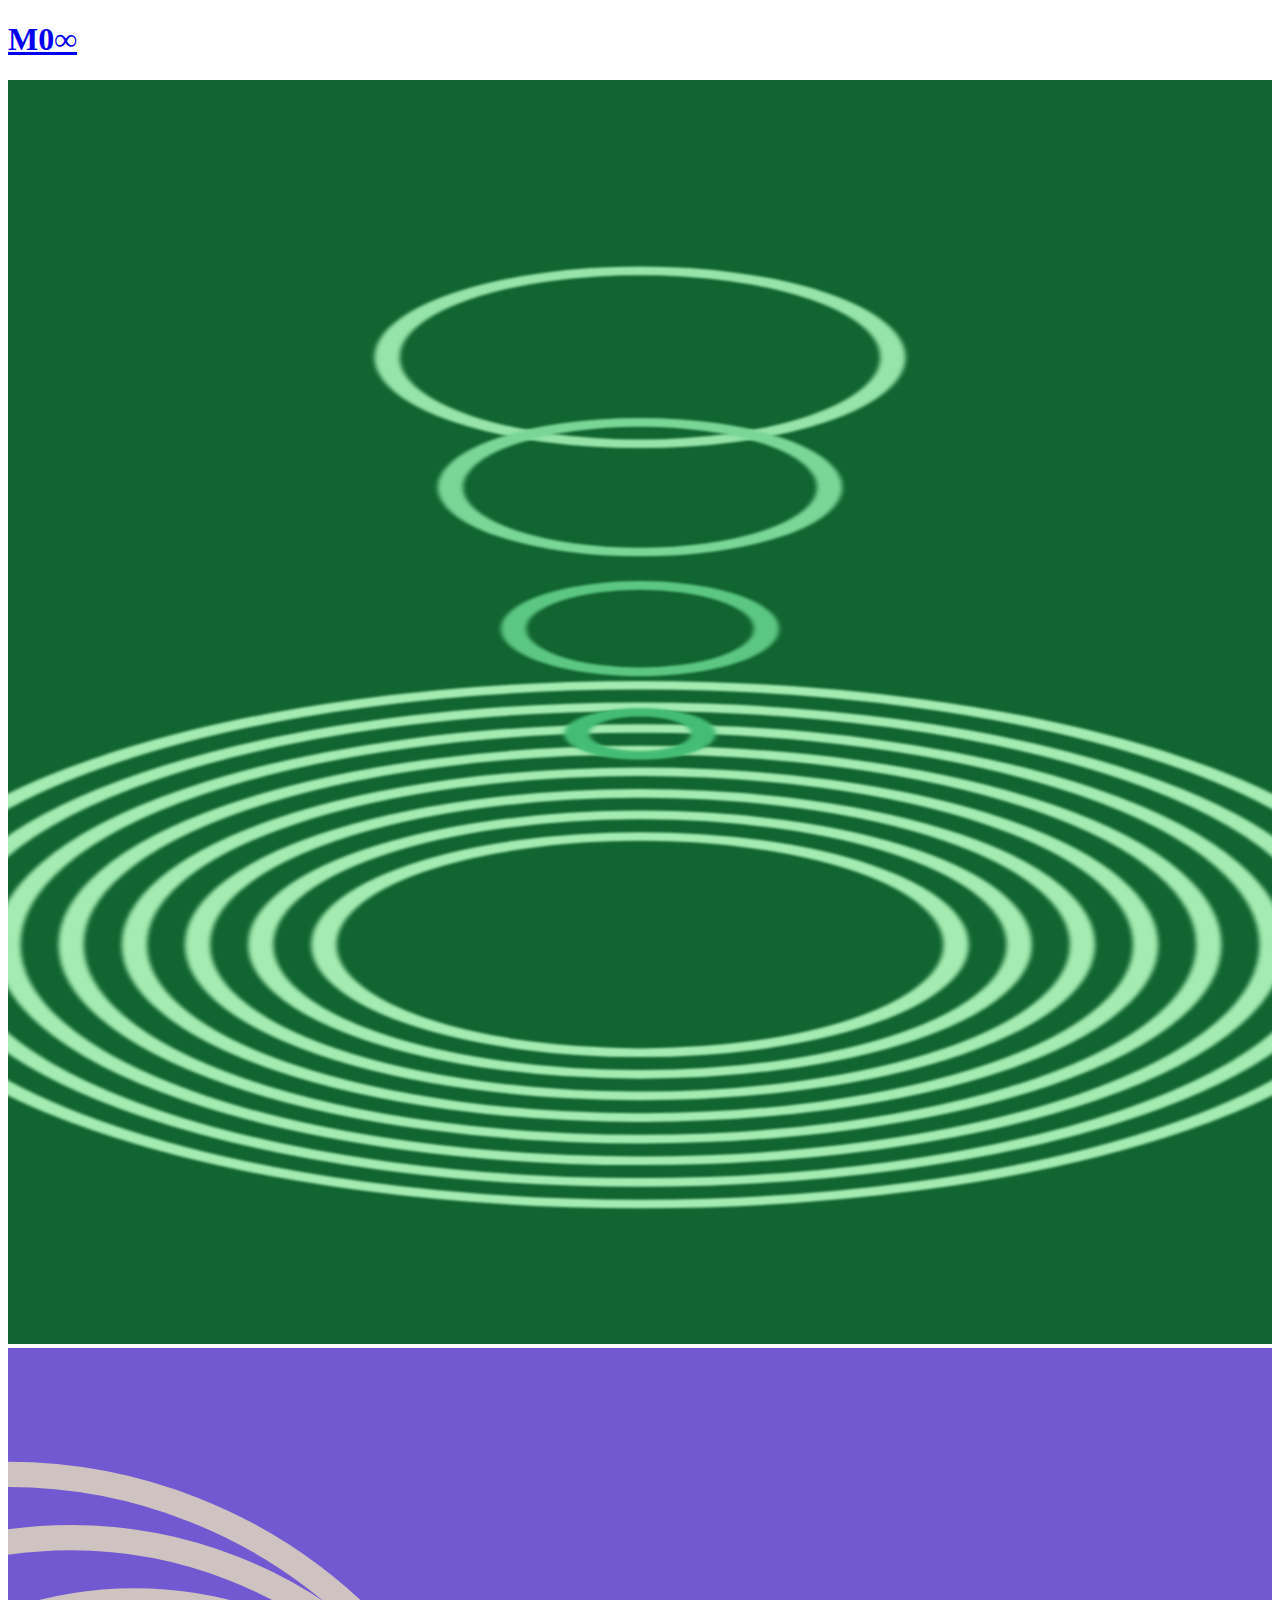
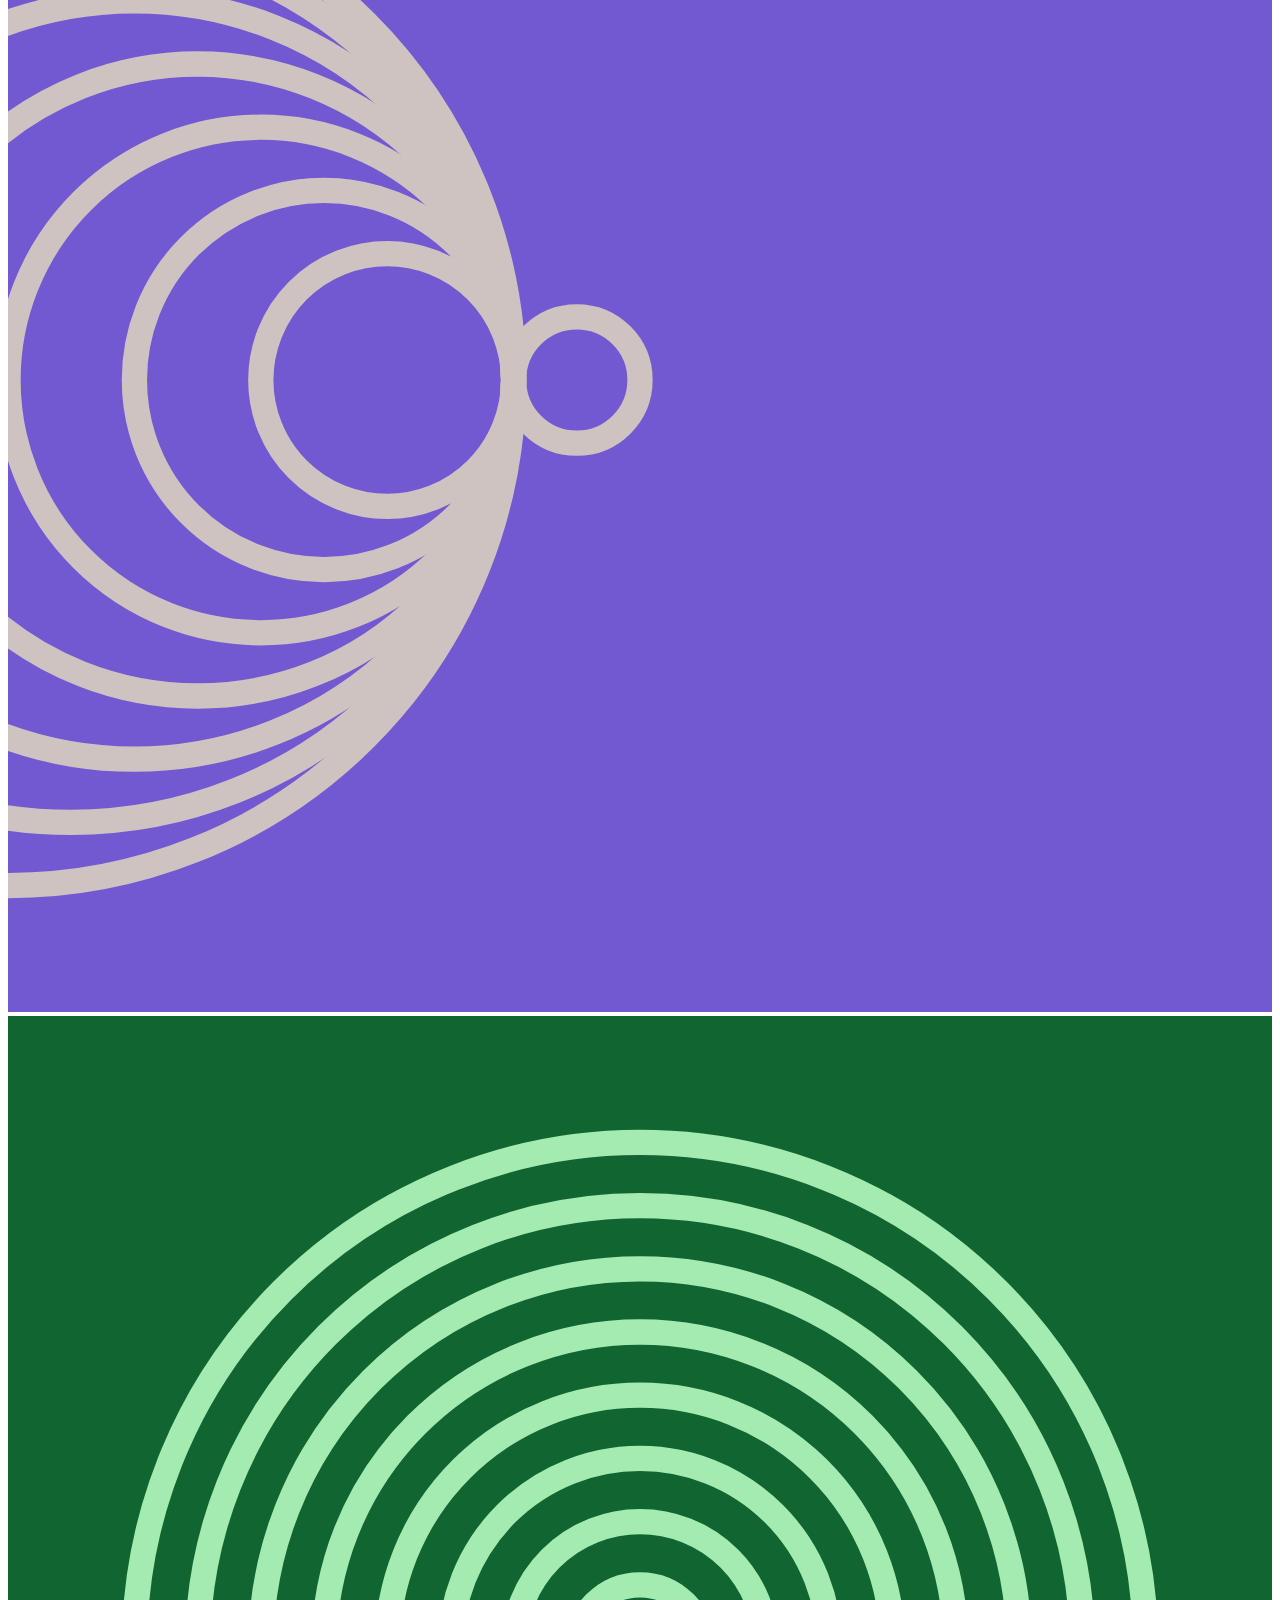
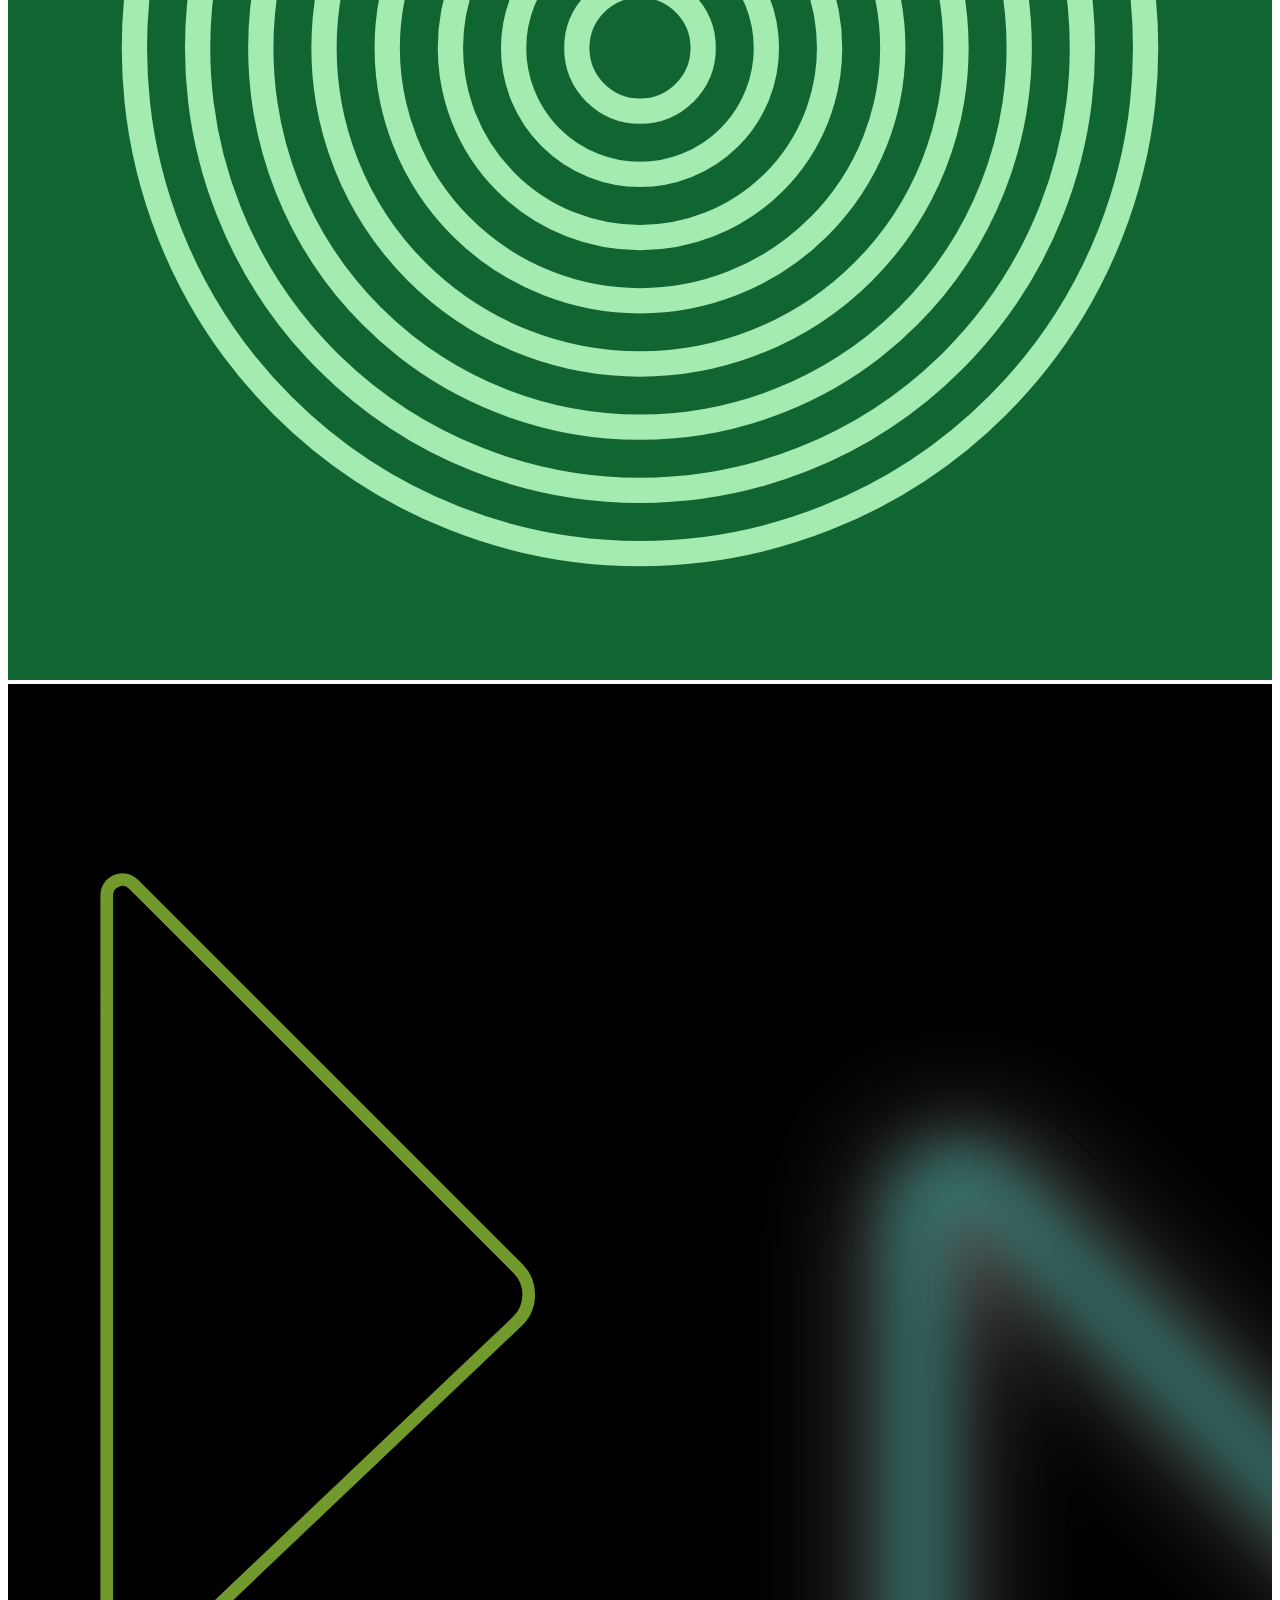
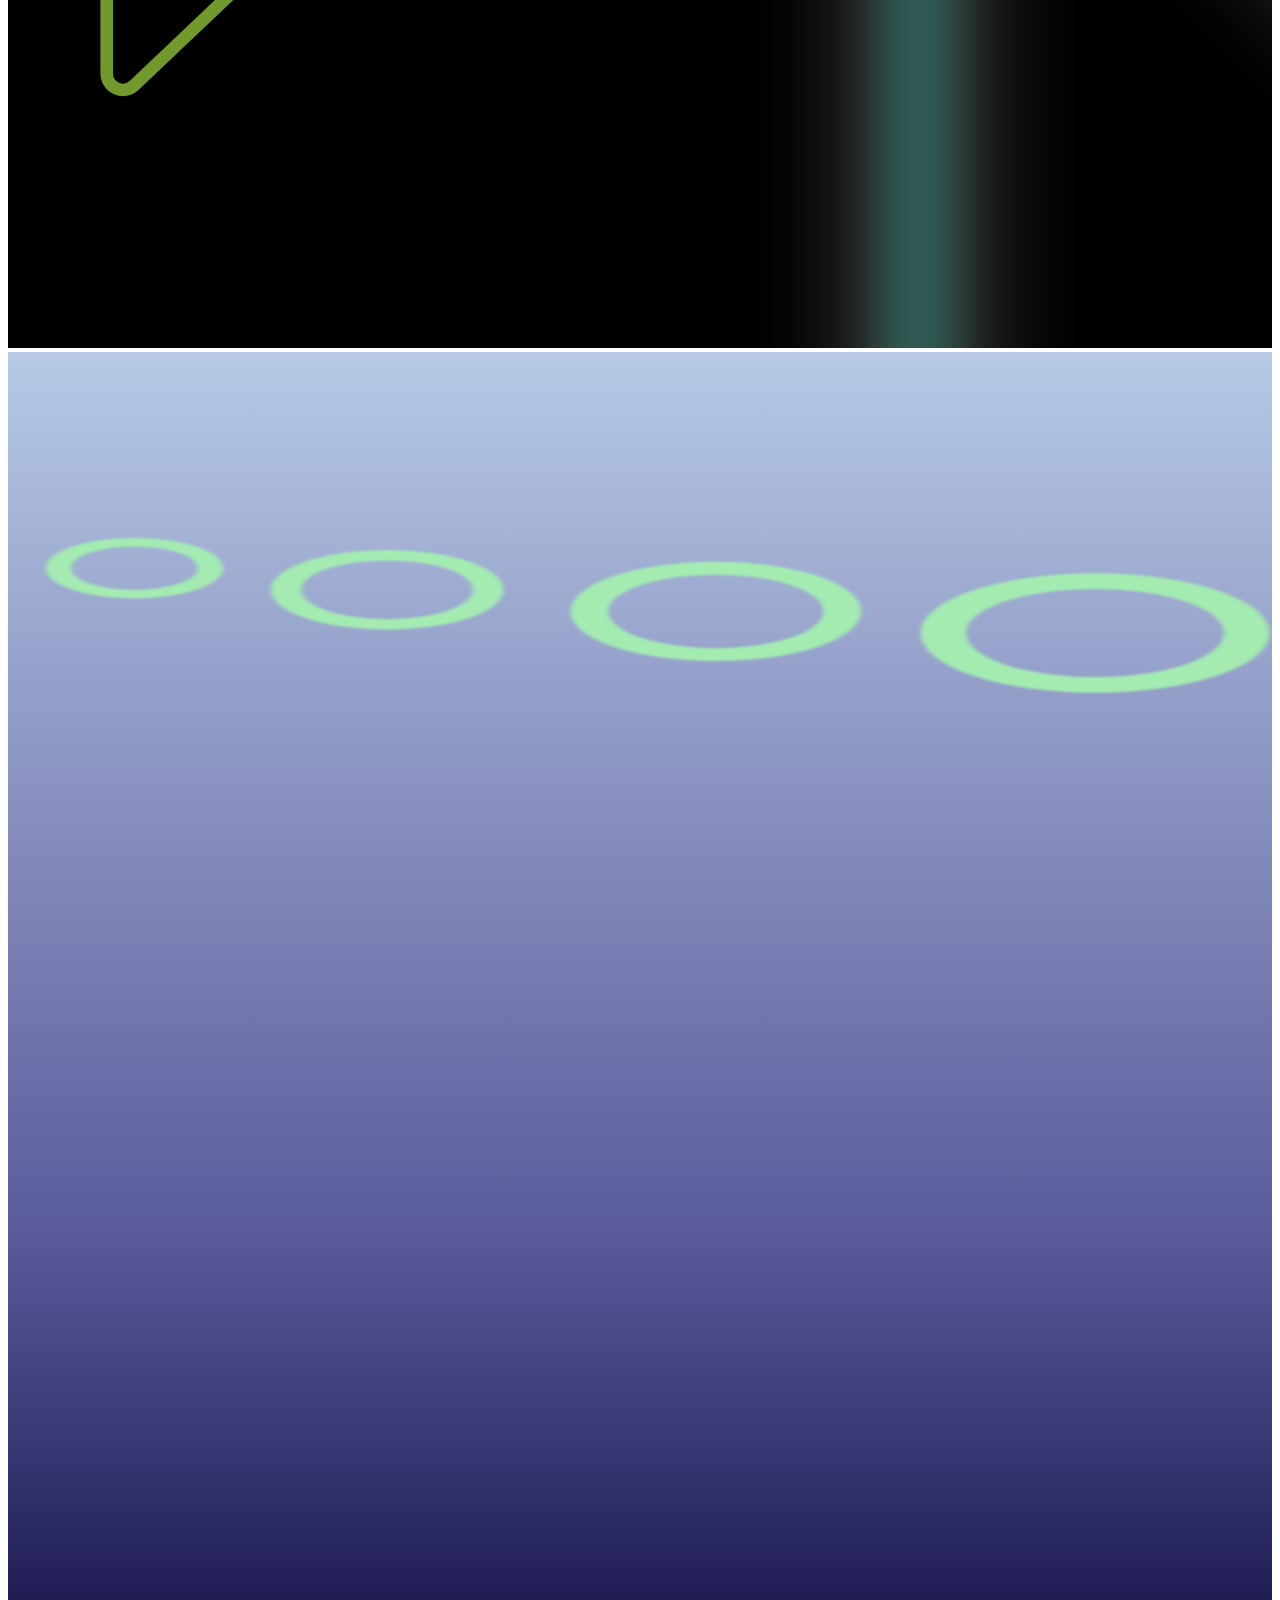
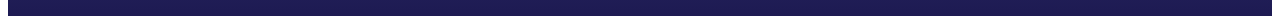
==== svg_delay.html @ e605350e "Add files via upload" ====
<!DOCTYPE html>
<html lang="en">
<head>
    <meta charset="UTF-8">
    <meta http-equiv="X-UA-Compatible" content="IE=edge">
    <meta name="viewport" content="width=device-width, initial-scale=1.0">
    <link rel="stylesheet" href="styles.css">
    <title>meus SVG</title>
</head>
<body>
    <h1 class="card__title"><a href="#">M0&#8734;</a>  
    </h1>
    <div class="container">
        <img src="svg/cimaBaixo_.svg" alt="cima para baixo">
        <img src="svg/paraLado.svg" alt="para o lado">
        <img src="svg/transftr_translate.svg" alt="transftr_translate">
        <img src="svg/triangulo2.svg" alt="triangulo2">
        <img src="svg/soDelay.svg" alt="soDelay">
    </div>
    
    
</body>
</html>
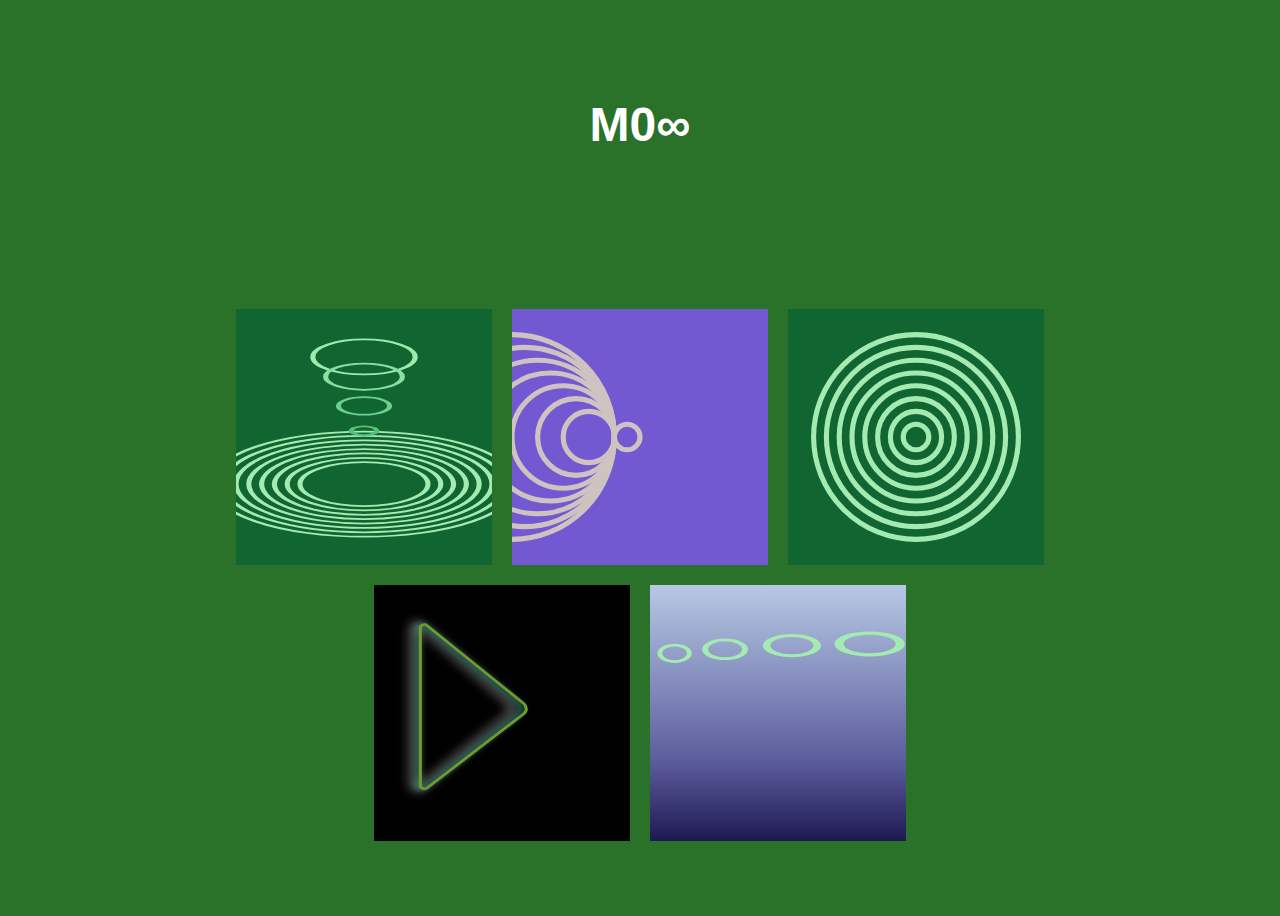
==== commit b4528381: "Update svg_delay.html" ====
--- a/svg_delay.html
+++ b/svg_delay.html
@@ -8,7 +8,7 @@
     <title>meus SVG</title>
 </head>
 <body>
-    <h1 class="card__title"><a href="#">M0&#8734;</a>  
+    <h1 class="card__title"><a href="index.html">M0&#8734;</a>  
     </h1>
     <div class="container">
         <img src="svg/cimaBaixo_.svg" alt="cima para baixo">
@@ -20,4 +20,4 @@
     
     
 </body>
-</html>+</html>
--- a/styles.css
+++ b/styles.css
@@ -0,0 +1,31 @@
+body {
+    height: 100vh;
+    display: grid;
+    place-items: center;
+    font-family: 'Oswald', sans-serif;
+    background-color: rgb(42, 114, 42);
+  }
+h1 {
+    font-size: 3em;
+}
+a {
+    color: white;
+    text-decoration: none;
+}
+a:hover {
+    text-decoration: underline;
+}
+.container {
+    display: flex;
+    flex-wrap: wrap;
+    justify-content: center;
+}
+
+.container img {
+    max-width: 20vw;
+    min-width: 200px;
+    padding: 10px;
+}
+
+
+
